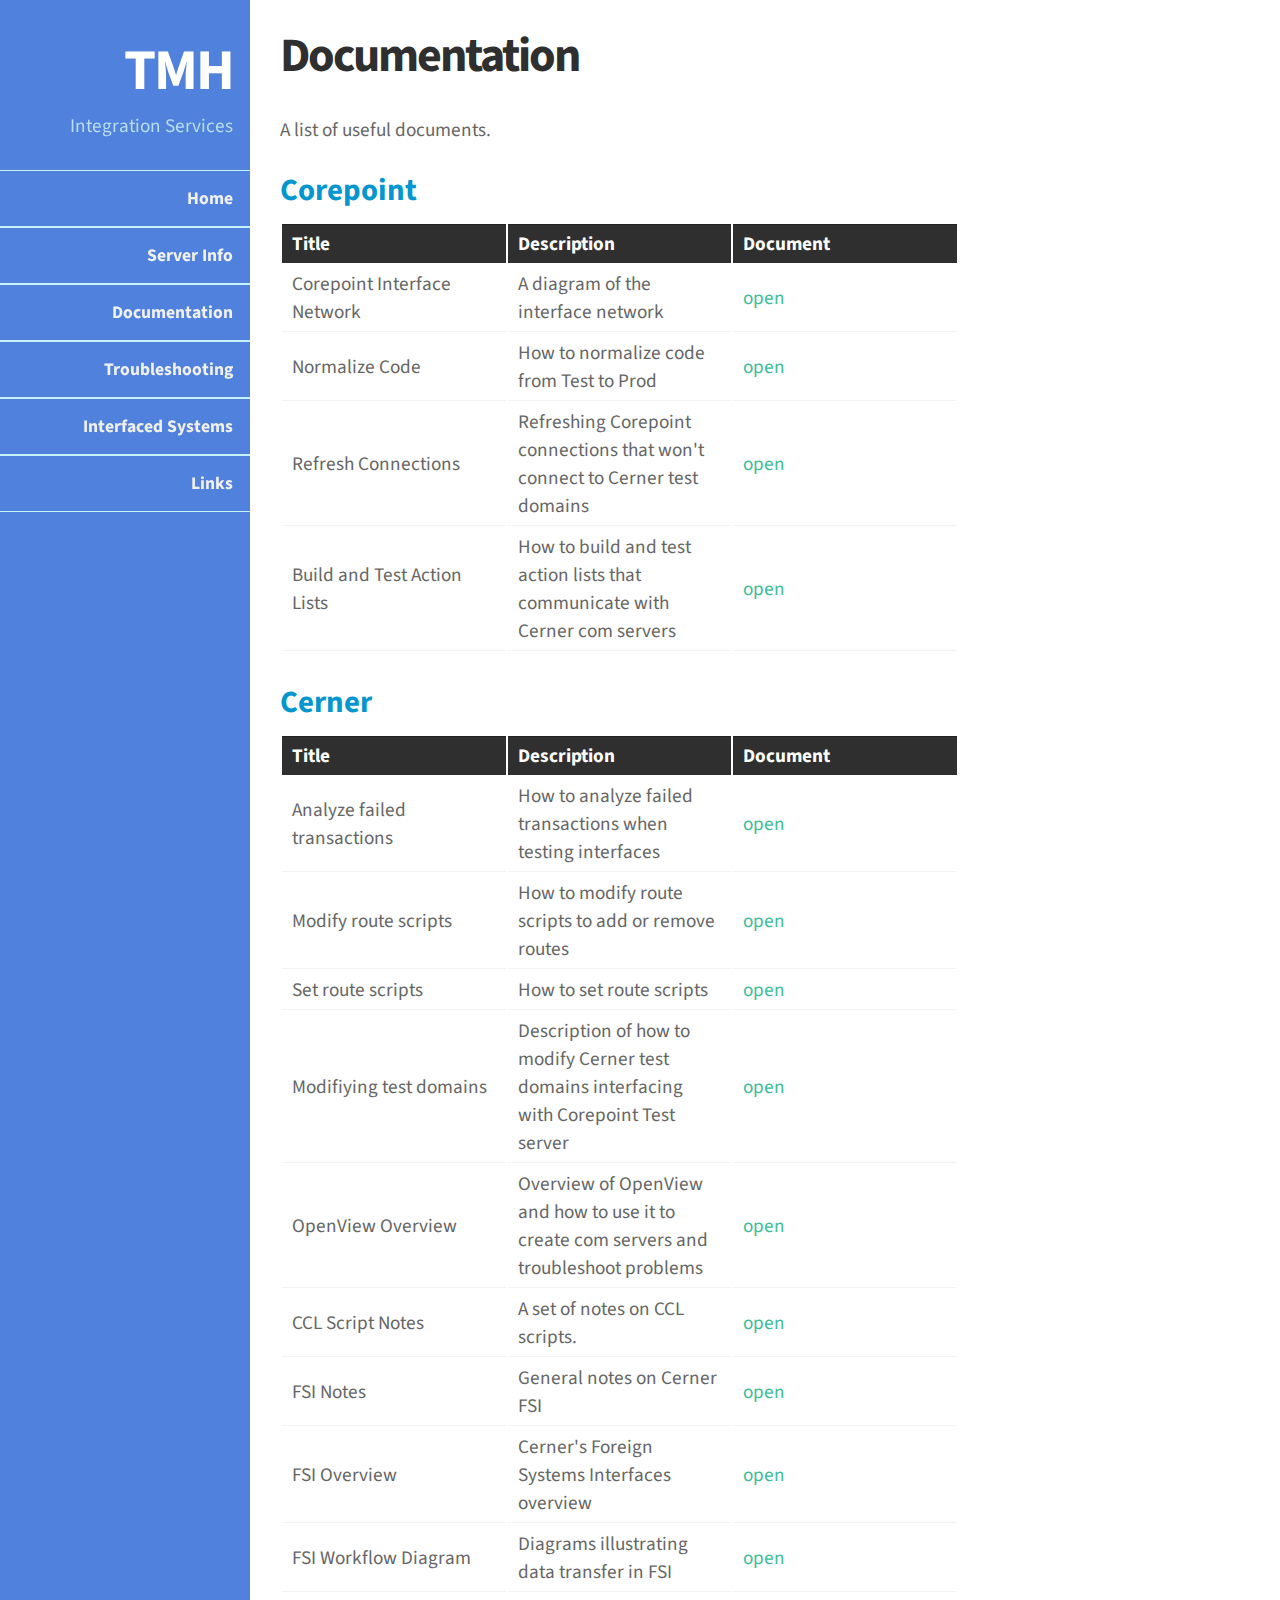
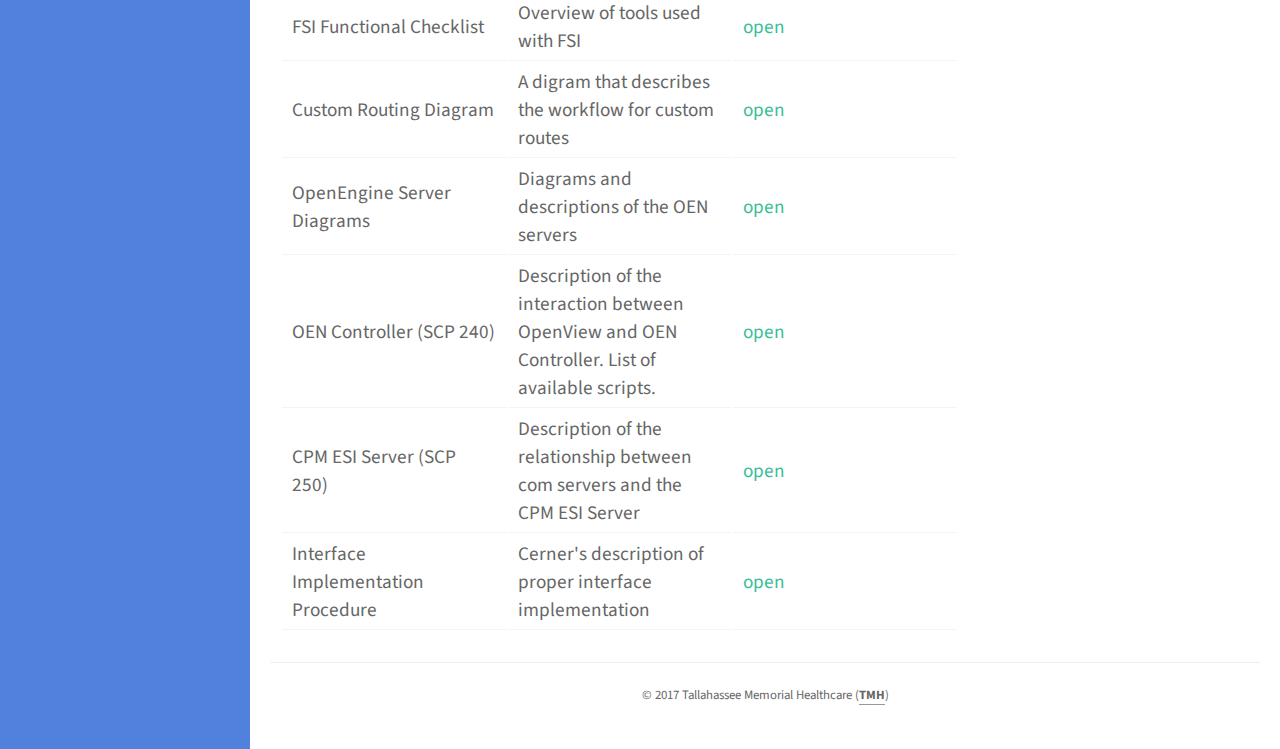
==== documentation.html @ c51dfd78 "foobar" ====
<!doctype html>
<html>
<head>
<script type="text/javascript" src="jquery.js"></script>
<meta http-equiv="Content-Type" content="text/html; charset=iso-8859-1" />
<title>TMH Interface Group Information Portal</title>
<link rel="stylesheet" href="styles.css" type="text/css" />
<!--[if lt IE 9]>
<script src="http://html5shiv.googlecode.com/svn/trunk/html5.js"></script>
<![endif]-->
<!--
anatine, a free CSS web template by ZyPOP (zypopwebtemplates.com/)

Download: http://zypopwebtemplates.com/

License: Creative Commons Attribution
//-->
<meta name="viewport" content="width=device-width, minimum-scale=1.0, maximum-scale=1.0" />
</head>

<body>

	<section id="body" class="width">
		<aside id="sidebar" class="column-left">
			<header>
				<h1><a href="#">TMH</a></h1>
				<h2>Integration Services</h2>
			</header>
			<nav id="mainnav"></nav>
		</aside>
	<section id="content" class="column-right">
                		
		<article>
			<h2>Documentation</h2>
			<!--<div class="article-info">Posted on <time datetime="2013-05-14">14 May</time> by <a href="#" rel="author">Joe Bloggs</a></div>-->
			<br>
						<p>A list of useful documents.</p>

			<h3>Corepoint</h3>
			<table>
					<tr>
					  <th>Title</th>
					  <th>Description</th>
					  <th>Document</th>
					</tr>
					<tr>
					  <td>Corepoint Interface Network</td>
					  <td>A diagram of the interface network</td>
					  <td><a href="docs/corepoint-interface-network.pdf">open</a></td>
					</tr>
					<tr>
					  <td>Normalize Code</td>
					  <td>How to normalize code from Test to Prod</td>
					  <td><a href="docs/normalize-code.pdf">open</a></td>
					</tr>
					<tr>
					  <td>Refresh Connections</td>
					  <td>Refreshing Corepoint connections that won't connect to Cerner test domains</td>
					  <td><a href="docs/refresh-connect.pdf">open</a></td>
					</tr>
					<tr>
					  <td>Build and Test Action Lists</td>
					  <td>How to build and test action lists that communicate with Cerner com servers</td>
					  <td><a href="docs/build-test.pdf">open</a></td>
					</tr>
			</table>
			<br>

			<h3>Cerner</h3>
			<table>
					<tr>
					  <th>Title</th>
					  <th>Description</th>
					  <th>Document</th>
					</tr>
					<tr>
					  <td>Analyze failed transactions</td>
					  <td>How to analyze failed transactions when testing interfaces</td>
					  <td><a href="docs/failed-transaction-analyze.pdf">open</a></td>
					</tr>
					<tr>
					  <td>Modify route scripts</td>
					  <td>How to modify route scripts to add or remove routes</td>
					  <td><a href="docs/mod-routes.pdf">open</a></td>
					</tr>
					<tr>
					  <td>Set route scripts</td>
					  <td>How to set route scripts</td>
					  <td><a href="docs/routing-scripts.pdf">open</a></td>
					</tr>
					<tr>
					  <td>Modifiying test domains</td>
					  <td>Description of how to modify Cerner test domains interfacing with Corepoint Test server</td>
					  <td><a href="docs/cerner-tests.pdf">open</a></td>
					</tr>
					<tr>
					  <td>OpenView Overview</td>
					  <td>Overview of OpenView and how to use it to create com servers and troubleshoot problems</td>
					  <td><a href="docs/OpenView.pdf">open</a></td>
					</tr>
					<tr>
					  <td>CCL Script Notes</td>
					  <td>A set of notes on CCL scripts.</td>
					  <td><a href="docs/Notes on Cerner CCL Interface Scripts.pdf">open</a></td>
					</tr>
					<tr>
					  <td>FSI Notes</td>
					  <td>General notes on Cerner FSI</td>
					  <td><a href="docs/Cerner FSI Notes.pdf">open</a></td>
					</tr>
					<tr>
					  <td>FSI Overview</td>
					  <td>Cerner's Foreign Systems Interfaces overview</td>
					  <td><a href="docs/Overview_of_Foreign_System_Interfaces.pdf">open</a></td>
					</tr>
					<tr>
					  <td>FSI Workflow Diagram</td>
					  <td>Diagrams illustrating data transfer in FSI</td>
					  <td><a href="docs/Foreign_System_Interfaces_Workflow.pdf">open</a></td>
					</tr>
				<tr>
					  <td>FSI Functional Checklist</td>
					  <td>Overview of tools used with FSI</td>
					  <td><a href="docs/Foreign_System_Interfaces_Functional_Checklist.pdf">open</a></td>
					</tr>
					<tr>
					  <td>Custom Routing Diagram</td>
					  <td>A digram that describes the workflow for custom routes</td>
					  <td><a href="docs/Custom-Routing-Diagram.png">open</a></td>
					</tr>
					<tr>
					  <td>OpenEngine Server Diagrams</td>
					  <td>Diagrams and descriptions of the OEN servers</td>
					  <td><a href="docs/OpenEngine Server Diagrams and Descriptions.pdf">open</a></td>
					</tr>
					<tr>
					  <td>OEN Controller (SCP 240)</td>
					  <td>Description of the interaction between OpenView and OEN Controller.  List of available scripts.</td>
					  <td><a href="docs/OEN_Controller_Server_(SCP_240).pdf">open</a></td>
					</tr>
					<tr>
					  <td>CPM ESI Server (SCP 250)</td>
					  <td>Description of the relationship between com servers and the CPM ESI Server</td>
					  <td><a href="docs/CPM_ESI_Server_(SCP_250).pdf">open</a></td>
					</tr>
					<tr>
					  <td>Interface Implementation Procedure</td>
					  <td>Cerner's description of proper interface implementation</td>
					  <td><a href="docs/Standard_Interface_Implementation__Process.pdf">open</a></td>
					</tr>

				</table>
		</article>

	<!--					
					<tr>
					  <td></td>
					  <td></td>
					  <td><a href="docs/.pdf">open</a></td>
					</tr>
	-->

		<footer class="clear">
			<p>&copy; 2017 Tallahassee Memorial Healthcare (<a href="https://www.tmh.org/">TMH</a>)</p>
		</footer>
		</section>
		<div class="clear"></div>
	</section>

	<script src="navscript.js" language="JavaScript"></script>
</body>
</html>
---- styles.css ----
@import url(http://fonts.googleapis.com/css?family=Source+Sans+Pro:400,700);

/** global **/
body {
	margin:0px auto;
	padding:0;
	background: #222;
	font-family: "Source Sans Pro","sans-serif";
	font-size: 1.0em;
	color:#666;
}
* {
	margin:0;
	padding:0;
}


/** element defaults **/
table {
	width:70%;
	text-align:left;
	table-layout: fixed;
}
th, td {
	padding:5px 10px;
}
th {
	color:#fff;
	border-top:1px solid #222;
	background-color:#2F2F2F;
}
td {
	border-bottom:1px solid #f4f4f4;
	word-wrap: break-word;
}
code, blockquote {
	display:block;
	border-left:5px solid #ddd;
	padding:10px;
	margin-bottom:20px;
}
blockquote p {
	font-style:italic;
	font-family:Georgia, "Times New Roman", Times, serif;
	margin:0;
	height: 1%;
}
p {
	line-height:2.0em;
	margin-bottom:20px;
}
a {
	color:rgb(59, 190, 151);
    text-decoration: none;
}
a:hover {
	color:rgb(2, 178, 248);
    text-decoration: underline;
}
a:focus {
	outline:none;
}
a.button { 
    background-color: rgb(74, 82, 196);
    border-radius: 5px;
    color: #FFFFFF;
    display: inline-block;
    font-weight: bold;
    padding: 8px 22px;
    font-size: 0.8em;
    letter-spacing: 0.25px;
    text-decoration: none;
    text-transform: uppercase;
}

a.button-reversed { 
    background-color: #333;
}

a.button:hover {
	background-color: rgb(2, 129, 102);
}

a.button-reversed:hover {
	background-color: #222;
}
fieldset {
	display:block;
	border:none;
	border-top:1px solid #e0e0e0;
}
fieldset legend {
	font-weight:bold;
	padding-right:10px;
	color:#999;
}
fieldset form {
	padding-top:15px;
}
fieldset p label {
	float:left;
	width:150px;
	font-family: "Source Sans Pro","sans-serif";
}
fieldset form input, fieldset form select, fieldset form textarea {
	padding:5px;
	color:#333333;
	font-size:13px;
	font-family: "Source Sans Pro","sans-serif";
	border:1px solid #ddd;
}
fieldset form input.formbutton {
border:none;
    background-color: #80B763;
    border-radius: 5px;
    color: #FFFFFF;
    display: inline-block;
    font-weight: bold;
    padding: 8px 22px;
    font-size: 0.8em;
    letter-spacing: 0.25px;
    text-decoration: none;
    text-transform: uppercase;


}
h1 {
	font-size:2.4em;
}
h2 {
	color:#2f2f2f;
	font-size:1.8em;
	font-weight:bold;
	padding:0 0 5px;
	margin:0;
}
h3 {
	color:rgb(4, 150, 207);
	font-size:1.6em;
	padding-bottom:10px;
}
h4 {
	padding-bottom:10px;
	font-size:1.4em;
	color:#000;
}
h5 {
	padding-bottom:10px;
	font-size:1.2em;
	color:#666666;
}
ul, ol {
	margin:0 0 35px 35px;
}
li {
	padding-bottom:5px;
}


/** wrapper **/
div#wrapper {
	margin:0px auto;
	padding:0;
}

.width {
	width:auto;
	margin: 0 auto;
}




/** header **/
header {
	padding:30px 17px 30px;
	margin:0 auto;
}
header h1 { 
	text-align: right;
}

header h1 a,
header h1 a:hover,
header h1 a:visited {
	color: #fff;
	font-size: 1.5em;
	text-decoration: none;
	letter-spacing:-2px;
}

header h2 {
	color:rgb(184, 221, 238);
	text-align: right;
	font-size: 1.2em;
	font-weight: normal;
	padding-bottom:0;
	letter-spacing:0;
}


/** body **/
section#body {
	padding: 0;
	background: rgb(79, 129, 221);
}


/** content+sidebar styles **/
section#content {
	margin-left: 250px;
	padding: 20px;
	background-color: #fff;
}
.column-left {
}
.column-right {
}

aside#sidebar {
	width:250px;
	position: fixed;
}
nav#mainnav ul {
	padding: 0;
	margin: 0;
	list-style: none;
}

nav#mainnav li {
	padding:0;
	border-bottom: 1px solid rgb(198, 243, 247);
	border-top: 1px solid rgb(198, 243, 247);
}
nav#mainnav li.selected-item  {
	border-bottom:none;
}
nav#mainnav li.selected-item a,
nav#mainnav li.selected-item a:hover {
	color:rgb(36, 103, 247);
	font-weight:bold;
	background: #fff;
	font-size: 1.4em;
}
nav#mainnav li a:hover {
	background:rgb(43, 75, 218);
	color: #fff;
	text-decoration:none;
}
nav#mainnav li a {
	color: #f0f0f0;
	display: block;
	padding: 15px 17px;
	text-align: right;
	font-weight:  bold;
	text-decoration: none;
	font-size: 1.1em;
}




article {
    padding: 10px 10px 30px;
	font-size: 1.2em;
border-bottom: 1px solid #eee;
 }

article h2 {
    padding-bottom: 0;
	line-height: 1.1em;
	letter-spacing: -2px;
   font-size: 2.5em;
}

article .article-info {
  color: #C0c0c0;
font-size: 0.92em;
padding: 0px 0px 10px;
}

article .article-info a { 
	color: #ccc;
}



/** footer **/
footer {
	padding:20px 0px;
}

footer p {
	color:#666;
	margin:0;
	font-size:0.8em;
	text-align: center;
}
footer p a {
	color:#666;
	font-weight:bold;
	text-decoration:none;
	border-bottom:1px solid #999;
}
footer p a:hover { color:#333; border-bottom-color: #333; }


/** clear fix **/
.clear:after {
	display: block;
	clear: both;
	visibility: hidden;
	line-height: 0;
	height: 0;
}
 
.clear {
	clear: both;
	display: inline-block;
}
.clear {
	display: block;
}





@media screen and (max-width: 740px) {

	body { font-size: 0.9em; }	


	.width { width:auto; padding-left: 10px; padding-right: 10px; }

	.column-left, .column-right { margin:0px; }

	header h1, header h2, nav#mainnav li a { text-align:center; }
	
	section#content, aside#sidebar { position: relative; float: none; width: auto; margin-left: 0; }

	
}


@media screen and (max-width: 540px) {

	body { font-size: 0.8em; }

	header, header h1 a, header h1 a:hover { text-align: center; padding: 10px 0 0 0; font-size: 1.1em; }


	nav#mainnav ul li a { margin-top: 0; padding: 1em; }


}
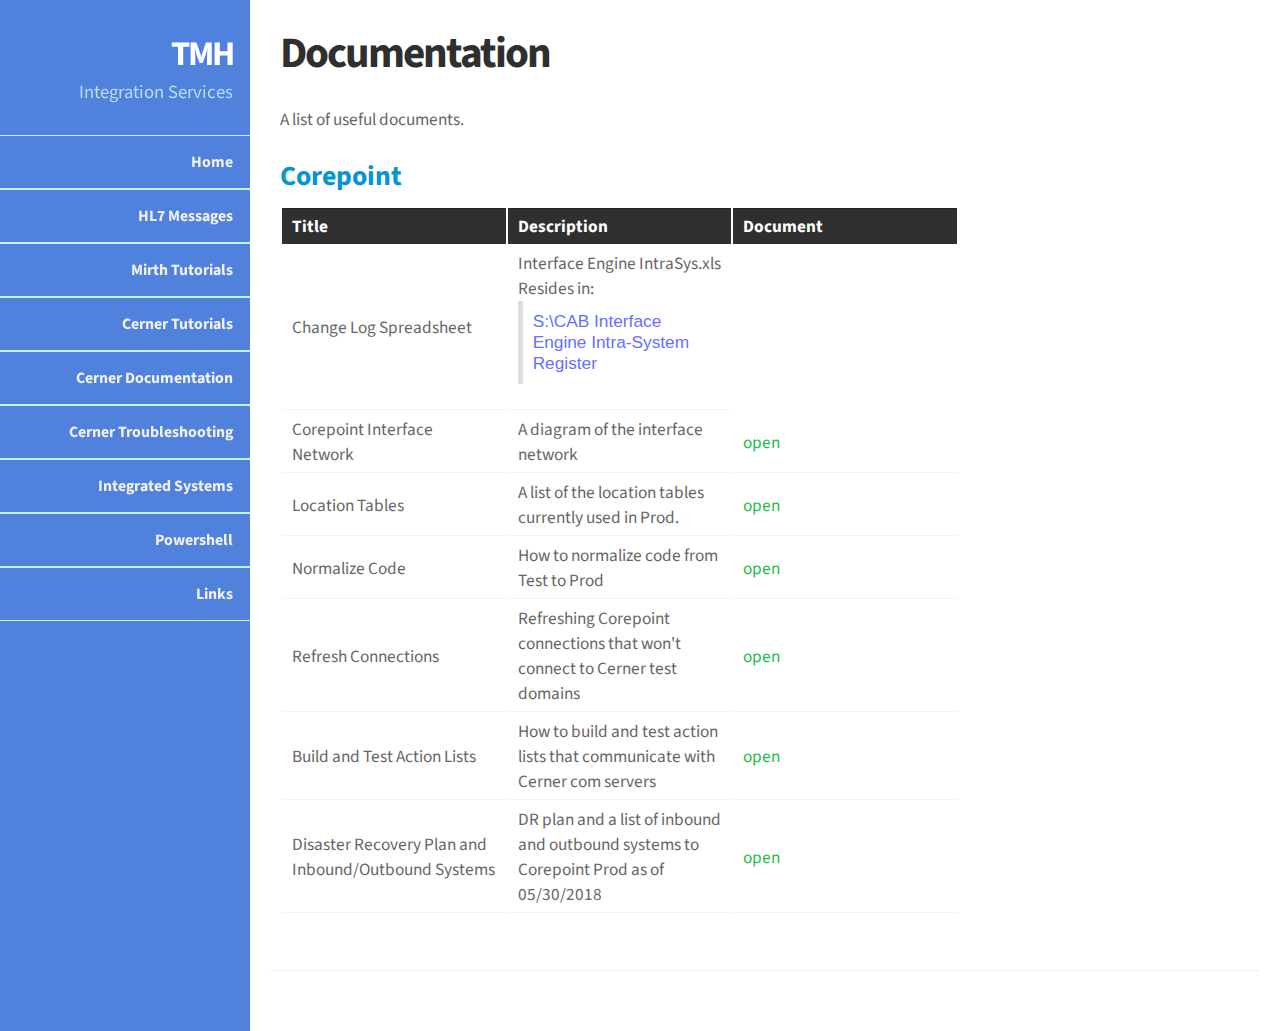
==== commit e841da59: "foobar" ====
--- a/documentation.html
+++ b/documentation.html
@@ -2,6 +2,7 @@
 <html>
 <head>
 <script type="text/javascript" src="jquery.js"></script>
+<script type="text/javascript" src="scripts/footer.js"></script>
 <meta http-equiv="Content-Type" content="text/html; charset=iso-8859-1" />
 <title>TMH Interface Group Information Portal</title>
 <link rel="stylesheet" href="styles.css" type="text/css" />
@@ -44,9 +45,18 @@
 					  <th>Document</th>
 					</tr>
 					<tr>
+					  <td>Change Log Spreadsheet</td>
+					  <td>Interface Engine IntraSys.xls<br>Resides in:<code>S:\CAB Interface Engine Intra-System Register</code></td>
+					</tr>
+					<tr>
 					  <td>Corepoint Interface Network</td>
 					  <td>A diagram of the interface network</td>
 					  <td><a href="docs/corepoint-interface-network.pdf">open</a></td>
+					</tr>
+					<tr>
+						<td>Location Tables</td>
+						<td>A list of the location tables currently used in Prod.</td>
+						<td><a href="docs/location-tables.pdf">open</a></td>
 					</tr>
 					<tr>
 					  <td>Normalize Code</td>
@@ -63,93 +73,16 @@
 					  <td>How to build and test action lists that communicate with Cerner com servers</td>
 					  <td><a href="docs/build-test.pdf">open</a></td>
 					</tr>
+					<tr>
+					  <td>Disaster Recovery Plan and Inbound/Outbound Systems</td>
+						<td>DR plan and a list of inbound and outbound systems to Corepoint Prod as of 05/30/2018</td>
+					  <td><a href="docs/DR.docx">open</a></td>
+					</tr>
+
 			</table>
 			<br>
 
-			<h3>Cerner</h3>
-			<table>
-					<tr>
-					  <th>Title</th>
-					  <th>Description</th>
-					  <th>Document</th>
-					</tr>
-					<tr>
-					  <td>Analyze failed transactions</td>
-					  <td>How to analyze failed transactions when testing interfaces</td>
-					  <td><a href="docs/failed-transaction-analyze.pdf">open</a></td>
-					</tr>
-					<tr>
-					  <td>Modify route scripts</td>
-					  <td>How to modify route scripts to add or remove routes</td>
-					  <td><a href="docs/mod-routes.pdf">open</a></td>
-					</tr>
-					<tr>
-					  <td>Set route scripts</td>
-					  <td>How to set route scripts</td>
-					  <td><a href="docs/routing-scripts.pdf">open</a></td>
-					</tr>
-					<tr>
-					  <td>Modifiying test domains</td>
-					  <td>Description of how to modify Cerner test domains interfacing with Corepoint Test server</td>
-					  <td><a href="docs/cerner-tests.pdf">open</a></td>
-					</tr>
-					<tr>
-					  <td>OpenView Overview</td>
-					  <td>Overview of OpenView and how to use it to create com servers and troubleshoot problems</td>
-					  <td><a href="docs/OpenView.pdf">open</a></td>
-					</tr>
-					<tr>
-					  <td>CCL Script Notes</td>
-					  <td>A set of notes on CCL scripts.</td>
-					  <td><a href="docs/Notes on Cerner CCL Interface Scripts.pdf">open</a></td>
-					</tr>
-					<tr>
-					  <td>FSI Notes</td>
-					  <td>General notes on Cerner FSI</td>
-					  <td><a href="docs/Cerner FSI Notes.pdf">open</a></td>
-					</tr>
-					<tr>
-					  <td>FSI Overview</td>
-					  <td>Cerner's Foreign Systems Interfaces overview</td>
-					  <td><a href="docs/Overview_of_Foreign_System_Interfaces.pdf">open</a></td>
-					</tr>
-					<tr>
-					  <td>FSI Workflow Diagram</td>
-					  <td>Diagrams illustrating data transfer in FSI</td>
-					  <td><a href="docs/Foreign_System_Interfaces_Workflow.pdf">open</a></td>
-					</tr>
-				<tr>
-					  <td>FSI Functional Checklist</td>
-					  <td>Overview of tools used with FSI</td>
-					  <td><a href="docs/Foreign_System_Interfaces_Functional_Checklist.pdf">open</a></td>
-					</tr>
-					<tr>
-					  <td>Custom Routing Diagram</td>
-					  <td>A digram that describes the workflow for custom routes</td>
-					  <td><a href="docs/Custom-Routing-Diagram.png">open</a></td>
-					</tr>
-					<tr>
-					  <td>OpenEngine Server Diagrams</td>
-					  <td>Diagrams and descriptions of the OEN servers</td>
-					  <td><a href="docs/OpenEngine Server Diagrams and Descriptions.pdf">open</a></td>
-					</tr>
-					<tr>
-					  <td>OEN Controller (SCP 240)</td>
-					  <td>Description of the interaction between OpenView and OEN Controller.  List of available scripts.</td>
-					  <td><a href="docs/OEN_Controller_Server_(SCP_240).pdf">open</a></td>
-					</tr>
-					<tr>
-					  <td>CPM ESI Server (SCP 250)</td>
-					  <td>Description of the relationship between com servers and the CPM ESI Server</td>
-					  <td><a href="docs/CPM_ESI_Server_(SCP_250).pdf">open</a></td>
-					</tr>
-					<tr>
-					  <td>Interface Implementation Procedure</td>
-					  <td>Cerner's description of proper interface implementation</td>
-					  <td><a href="docs/Standard_Interface_Implementation__Process.pdf">open</a></td>
-					</tr>
 
-				</table>
 		</article>
 
 	<!--					
@@ -160,9 +93,7 @@
 					</tr>
 	-->
 
-		<footer class="clear">
-			<p>&copy; 2017 Tallahassee Memorial Healthcare (<a href="https://www.tmh.org/">TMH</a>)</p>
-		</footer>
+		<footer class="clear" id="thefoot"></footer>
 		</section>
 		<div class="clear"></div>
 	</section>
--- a/styles.css
+++ b/styles.css
@@ -1,356 +1,364 @@
-@import url(http://fonts.googleapis.com/css?family=Source+Sans+Pro:400,700);
-
-/** global **/
-body {
-	margin:0px auto;
-	padding:0;
-	background: #222;
-	font-family: "Source Sans Pro","sans-serif";
-	font-size: 1.0em;
-	color:#666;
-}
-* {
-	margin:0;
-	padding:0;
-}
-
-
-/** element defaults **/
-table {
-	width:70%;
-	text-align:left;
-	table-layout: fixed;
-}
-th, td {
-	padding:5px 10px;
-}
-th {
-	color:#fff;
-	border-top:1px solid #222;
-	background-color:#2F2F2F;
-}
-td {
-	border-bottom:1px solid #f4f4f4;
-	word-wrap: break-word;
-}
-code, blockquote {
-	display:block;
-	border-left:5px solid #ddd;
-	padding:10px;
-	margin-bottom:20px;
-}
-blockquote p {
-	font-style:italic;
-	font-family:Georgia, "Times New Roman", Times, serif;
-	margin:0;
-	height: 1%;
-}
-p {
-	line-height:2.0em;
-	margin-bottom:20px;
-}
-a {
-	color:rgb(59, 190, 151);
-    text-decoration: none;
-}
-a:hover {
-	color:rgb(2, 178, 248);
-    text-decoration: underline;
-}
-a:focus {
-	outline:none;
-}
-a.button { 
-    background-color: rgb(74, 82, 196);
-    border-radius: 5px;
-    color: #FFFFFF;
-    display: inline-block;
-    font-weight: bold;
-    padding: 8px 22px;
-    font-size: 0.8em;
-    letter-spacing: 0.25px;
-    text-decoration: none;
-    text-transform: uppercase;
-}
-
-a.button-reversed { 
-    background-color: #333;
-}
-
-a.button:hover {
-	background-color: rgb(2, 129, 102);
-}
-
-a.button-reversed:hover {
-	background-color: #222;
-}
-fieldset {
-	display:block;
-	border:none;
-	border-top:1px solid #e0e0e0;
-}
-fieldset legend {
-	font-weight:bold;
-	padding-right:10px;
-	color:#999;
-}
-fieldset form {
-	padding-top:15px;
-}
-fieldset p label {
-	float:left;
-	width:150px;
-	font-family: "Source Sans Pro","sans-serif";
-}
-fieldset form input, fieldset form select, fieldset form textarea {
-	padding:5px;
-	color:#333333;
-	font-size:13px;
-	font-family: "Source Sans Pro","sans-serif";
-	border:1px solid #ddd;
-}
-fieldset form input.formbutton {
-border:none;
-    background-color: #80B763;
-    border-radius: 5px;
-    color: #FFFFFF;
-    display: inline-block;
-    font-weight: bold;
-    padding: 8px 22px;
-    font-size: 0.8em;
-    letter-spacing: 0.25px;
-    text-decoration: none;
-    text-transform: uppercase;
-
-
-}
-h1 {
-	font-size:2.4em;
-}
-h2 {
-	color:#2f2f2f;
-	font-size:1.8em;
-	font-weight:bold;
-	padding:0 0 5px;
-	margin:0;
-}
-h3 {
-	color:rgb(4, 150, 207);
-	font-size:1.6em;
-	padding-bottom:10px;
-}
-h4 {
-	padding-bottom:10px;
-	font-size:1.4em;
-	color:#000;
-}
-h5 {
-	padding-bottom:10px;
-	font-size:1.2em;
-	color:#666666;
-}
-ul, ol {
-	margin:0 0 35px 35px;
-}
-li {
-	padding-bottom:5px;
-}
-
-
-/** wrapper **/
-div#wrapper {
-	margin:0px auto;
-	padding:0;
-}
-
-.width {
-	width:auto;
-	margin: 0 auto;
-}
-
-
-
-
-/** header **/
-header {
-	padding:30px 17px 30px;
-	margin:0 auto;
-}
-header h1 { 
-	text-align: right;
-}
-
-header h1 a,
-header h1 a:hover,
-header h1 a:visited {
-	color: #fff;
-	font-size: 1.5em;
-	text-decoration: none;
-	letter-spacing:-2px;
-}
-
-header h2 {
-	color:rgb(184, 221, 238);
-	text-align: right;
-	font-size: 1.2em;
-	font-weight: normal;
-	padding-bottom:0;
-	letter-spacing:0;
-}
-
-
-/** body **/
-section#body {
-	padding: 0;
-	background: rgb(79, 129, 221);
-}
-
-
-/** content+sidebar styles **/
-section#content {
-	margin-left: 250px;
-	padding: 20px;
-	background-color: #fff;
-}
-.column-left {
-}
-.column-right {
-}
-
-aside#sidebar {
-	width:250px;
-	position: fixed;
-}
-nav#mainnav ul {
-	padding: 0;
-	margin: 0;
-	list-style: none;
-}
-
-nav#mainnav li {
-	padding:0;
-	border-bottom: 1px solid rgb(198, 243, 247);
-	border-top: 1px solid rgb(198, 243, 247);
-}
-nav#mainnav li.selected-item  {
-	border-bottom:none;
-}
-nav#mainnav li.selected-item a,
-nav#mainnav li.selected-item a:hover {
-	color:rgb(36, 103, 247);
-	font-weight:bold;
-	background: #fff;
-	font-size: 1.4em;
-}
-nav#mainnav li a:hover {
-	background:rgb(43, 75, 218);
-	color: #fff;
-	text-decoration:none;
-}
-nav#mainnav li a {
-	color: #f0f0f0;
-	display: block;
-	padding: 15px 17px;
-	text-align: right;
-	font-weight:  bold;
-	text-decoration: none;
-	font-size: 1.1em;
-}
-
-
-
-
-article {
-    padding: 10px 10px 30px;
-	font-size: 1.2em;
-border-bottom: 1px solid #eee;
- }
-
-article h2 {
-    padding-bottom: 0;
-	line-height: 1.1em;
-	letter-spacing: -2px;
-   font-size: 2.5em;
-}
-
-article .article-info {
-  color: #C0c0c0;
-font-size: 0.92em;
-padding: 0px 0px 10px;
-}
-
-article .article-info a { 
-	color: #ccc;
-}
-
-
-
-/** footer **/
-footer {
-	padding:20px 0px;
-}
-
-footer p {
-	color:#666;
-	margin:0;
-	font-size:0.8em;
-	text-align: center;
-}
-footer p a {
-	color:#666;
-	font-weight:bold;
-	text-decoration:none;
-	border-bottom:1px solid #999;
-}
-footer p a:hover { color:#333; border-bottom-color: #333; }
-
-
-/** clear fix **/
-.clear:after {
-	display: block;
-	clear: both;
-	visibility: hidden;
-	line-height: 0;
-	height: 0;
-}
- 
-.clear {
-	clear: both;
-	display: inline-block;
-}
-.clear {
-	display: block;
-}
-
-
-
-
-
-@media screen and (max-width: 740px) {
-
-	body { font-size: 0.9em; }	
-
-
-	.width { width:auto; padding-left: 10px; padding-right: 10px; }
-
-	.column-left, .column-right { margin:0px; }
-
-	header h1, header h2, nav#mainnav li a { text-align:center; }
-	
-	section#content, aside#sidebar { position: relative; float: none; width: auto; margin-left: 0; }
-
-	
-}
-
-
-@media screen and (max-width: 540px) {
-
-	body { font-size: 0.8em; }
-
-	header, header h1 a, header h1 a:hover { text-align: center; padding: 10px 0 0 0; font-size: 1.1em; }
-
-
-	nav#mainnav ul li a { margin-top: 0; padding: 1em; }
-
-
+@import url(http://fonts.googleapis.com/css?family=Source+Sans+Pro:400,700);
+
+/** global **/
+body {
+	margin:0px auto;
+	padding:0;
+	background: #222;
+	font-family: "Source Sans Pro","sans-serif";
+	font-size: 0.9em;
+	color:#666;
+}
+* {
+	margin:0;
+	padding:0;
+}
+
+/** Code **/
+code {
+	font-family: -apple-system, BlinkMacSystemFont, 'Segoe UI', Roboto, Oxygen, Ubuntu, Cantarell, 'Open Sans', 'Helvetica Neue', sans-serif;
+	color:#666FFF;
+}
+
+/** element defaults **/
+table {
+	width:70%;
+	text-align:left;
+	table-layout: fixed;
+}
+th, td {
+	padding:5px 10px;
+}
+th {
+	color:#fff;
+	border-top:1px solid #222;
+	background-color:#2F2F2F;
+}
+td {
+	border-bottom:1px solid #f4f4f4;
+	word-wrap: break-word;
+}
+code, blockquote {
+	display:block;
+	border-left:5px solid #ddd;
+	padding:10px;
+	margin-bottom:20px;
+}
+blockquote p {
+	font-style:italic;
+	font-family:Georgia, "Times New Roman", Times, serif;
+	margin:0;
+	height: 1%;
+}
+p {
+	line-height:2.0em;
+	margin-bottom:20px;
+	width: 600px;
+	text-align: justify;
+    text-justify: inter-word;
+}
+a {
+	color:rgb(36, 187, 74);
+    text-decoration: none;
+}
+a:hover {
+	color:rgb(2, 178, 248);
+    text-decoration: underline;
+}
+a:focus {
+	outline:none;
+}
+a.button { 
+    background-color: rgb(74, 82, 196);
+    border-radius: 5px;
+    color: #FFFFFF;
+    display: inline-block;
+    font-weight: bold;
+    padding: 8px 22px;
+    font-size: 0.8em;
+    letter-spacing: 0.25px;
+    text-decoration: none;
+    text-transform: uppercase;
+}
+
+a.button-reversed { 
+    background-color: #333;
+}
+
+a.button:hover {
+	background-color: rgb(2, 129, 102);
+}
+
+a.button-reversed:hover {
+	background-color: #222;
+}
+fieldset {
+	display:block;
+	border:none;
+	border-top:1px solid #e0e0e0;
+}
+fieldset legend {
+	font-weight:bold;
+	padding-right:10px;
+	color:#999;
+}
+fieldset form {
+	padding-top:15px;
+}
+fieldset p label {
+	float:left;
+	width:150px;
+	font-family: "Source Sans Pro","sans-serif";
+}
+fieldset form input, fieldset form select, fieldset form textarea {
+	padding:5px;
+	color:#333333;
+	font-size:13px;
+	font-family: "Source Sans Pro","sans-serif";
+	border:1px solid #ddd;
+}
+fieldset form input.formbutton {
+border:none;
+    background-color: #80B763;
+    border-radius: 5px;
+    color: #FFFFFF;
+    display: inline-block;
+    font-weight: bold;
+    padding: 8px 22px;
+    font-size: 0.8em;
+    letter-spacing: 0.25px;
+    text-decoration: none;
+    text-transform: uppercase;
+
+
+}
+h1 {
+	font-size:2.4em;
+}
+h2 {
+	color:#2f2f2f;
+	font-size:1.8em;
+	font-weight:bold;
+	padding:0 0 5px;
+	margin:0;
+}
+h3 {
+	color:rgb(4, 150, 207);
+	font-size:1.6em;
+	padding-bottom:10px;
+}
+h4 {
+	padding-bottom:10px;
+	font-size:1.4em;
+	color:#000;
+}
+h5 {
+	padding-bottom:10px;
+	font-size:1.2em;
+	color:#666666;
+}
+ul, ol {
+	margin:0 0 35px 35px;
+}
+li {
+	padding-bottom:5px;
+}
+
+
+/** wrapper **/
+div#wrapper {
+	margin:0px auto;
+	padding:0;
+}
+
+.width {
+	width:auto;
+	margin: 0 auto;
+}
+
+
+
+
+/** header **/
+header {
+	padding:30px 17px 30px;
+	margin:0 auto;
+}
+header h1 { 
+	text-align: right;
+}
+
+header h1 a,
+header h1 a:hover,
+header h1 a:visited {
+	color: #fff;
+	font-size: 1em;
+	text-decoration: none;
+	letter-spacing:-2px;
+}
+
+header h2 {
+	color:rgb(184, 221, 238);
+	text-align: right;
+	font-size: 1.3em;
+	font-weight: normal;
+	padding-bottom:0;
+	letter-spacing:0;
+}
+
+
+/** body **/
+section#body {
+	padding: 0;
+	background: rgb(79, 129, 221);
+}
+
+
+/** content+sidebar styles **/
+section#content {
+	margin-left: 250px;
+	padding: 20px;
+	background-color: #fff;
+}
+.column-left {
+}
+.column-right {
+}
+
+aside#sidebar {
+	width:250px;
+	position: fixed;
+}
+nav#mainnav ul {
+	padding: 0;
+	margin: 0;
+	list-style: none;
+}
+
+nav#mainnav li {
+	padding:0;
+	border-bottom: 1px solid rgb(198, 243, 247);
+	border-top: 1px solid rgb(198, 243, 247);
+}
+nav#mainnav li.selected-item  {
+	border-bottom:none;
+}
+nav#mainnav li.selected-item a,
+nav#mainnav li.selected-item a:hover {
+	color:rgb(36, 103, 247);
+	font-weight:bold;
+	background: #fff;
+	font-size: 1.4em;
+}
+nav#mainnav li a:hover {
+	background:rgb(43, 75, 218);
+	color: #fff;
+	text-decoration:none;
+}
+nav#mainnav li a {
+	color: #f0f0f0;
+	display: block;
+	padding: 15px 17px;
+	text-align: right;
+	font-weight:  bold;
+	text-decoration: none;
+	font-size: 1.1em;
+}
+
+
+
+
+article {
+    padding: 10px 10px 30px;
+	font-size: 1.2em;
+border-bottom: 1px solid #eee;
+ }
+
+article h2 {
+    padding-bottom: 0;
+	line-height: 1.1em;
+	letter-spacing: -2px;
+   font-size: 2.5em;
+}
+
+article .article-info {
+  color: #C0c0c0;
+font-size: 0.92em;
+padding: 0px 0px 10px;
+}
+
+article .article-info a { 
+	color: #ccc;
+}
+
+
+
+/** footer **/
+footer {
+	padding:20px 0px;
+}
+
+footer p {
+	color:#666;
+	margin:0;
+	font-size:0.8em;
+	text-align: center;
+}
+footer p a {
+	color:#666;
+	font-weight:bold;
+	text-decoration:none;
+	border-bottom:1px solid #999;
+}
+footer p a:hover { color:#333; border-bottom-color: #333; }
+
+
+/** clear fix **/
+.clear:after {
+	display: block;
+	clear: both;
+	visibility: hidden;
+	line-height: 0;
+	height: 0;
+}
+ 
+.clear {
+	clear: both;
+	display: inline-block;
+}
+.clear {
+	display: block;
+}
+
+
+
+
+
+@media screen and (max-width: 740px) {
+
+	body { font-size: 0.9em; }	
+
+
+	.width { width:auto; padding-left: 10px; padding-right: 10px; }
+
+	.column-left, .column-right { margin:0px; }
+
+	header h1, header h2, nav#mainnav li a { text-align:center; }
+	
+	section#content, aside#sidebar { position: relative; float: none; width: auto; margin-left: 0; }
+
+	
+}
+
+
+@media screen and (max-width: 540px) {
+
+	body { font-size: 0.8em; }
+
+	header, header h1 a, header h1 a:hover { text-align: center; padding: 10px 0 0 0; font-size: 1.1em; }
+
+
+	nav#mainnav ul li a { margin-top: 0; padding: 1em; }
+
+
 }